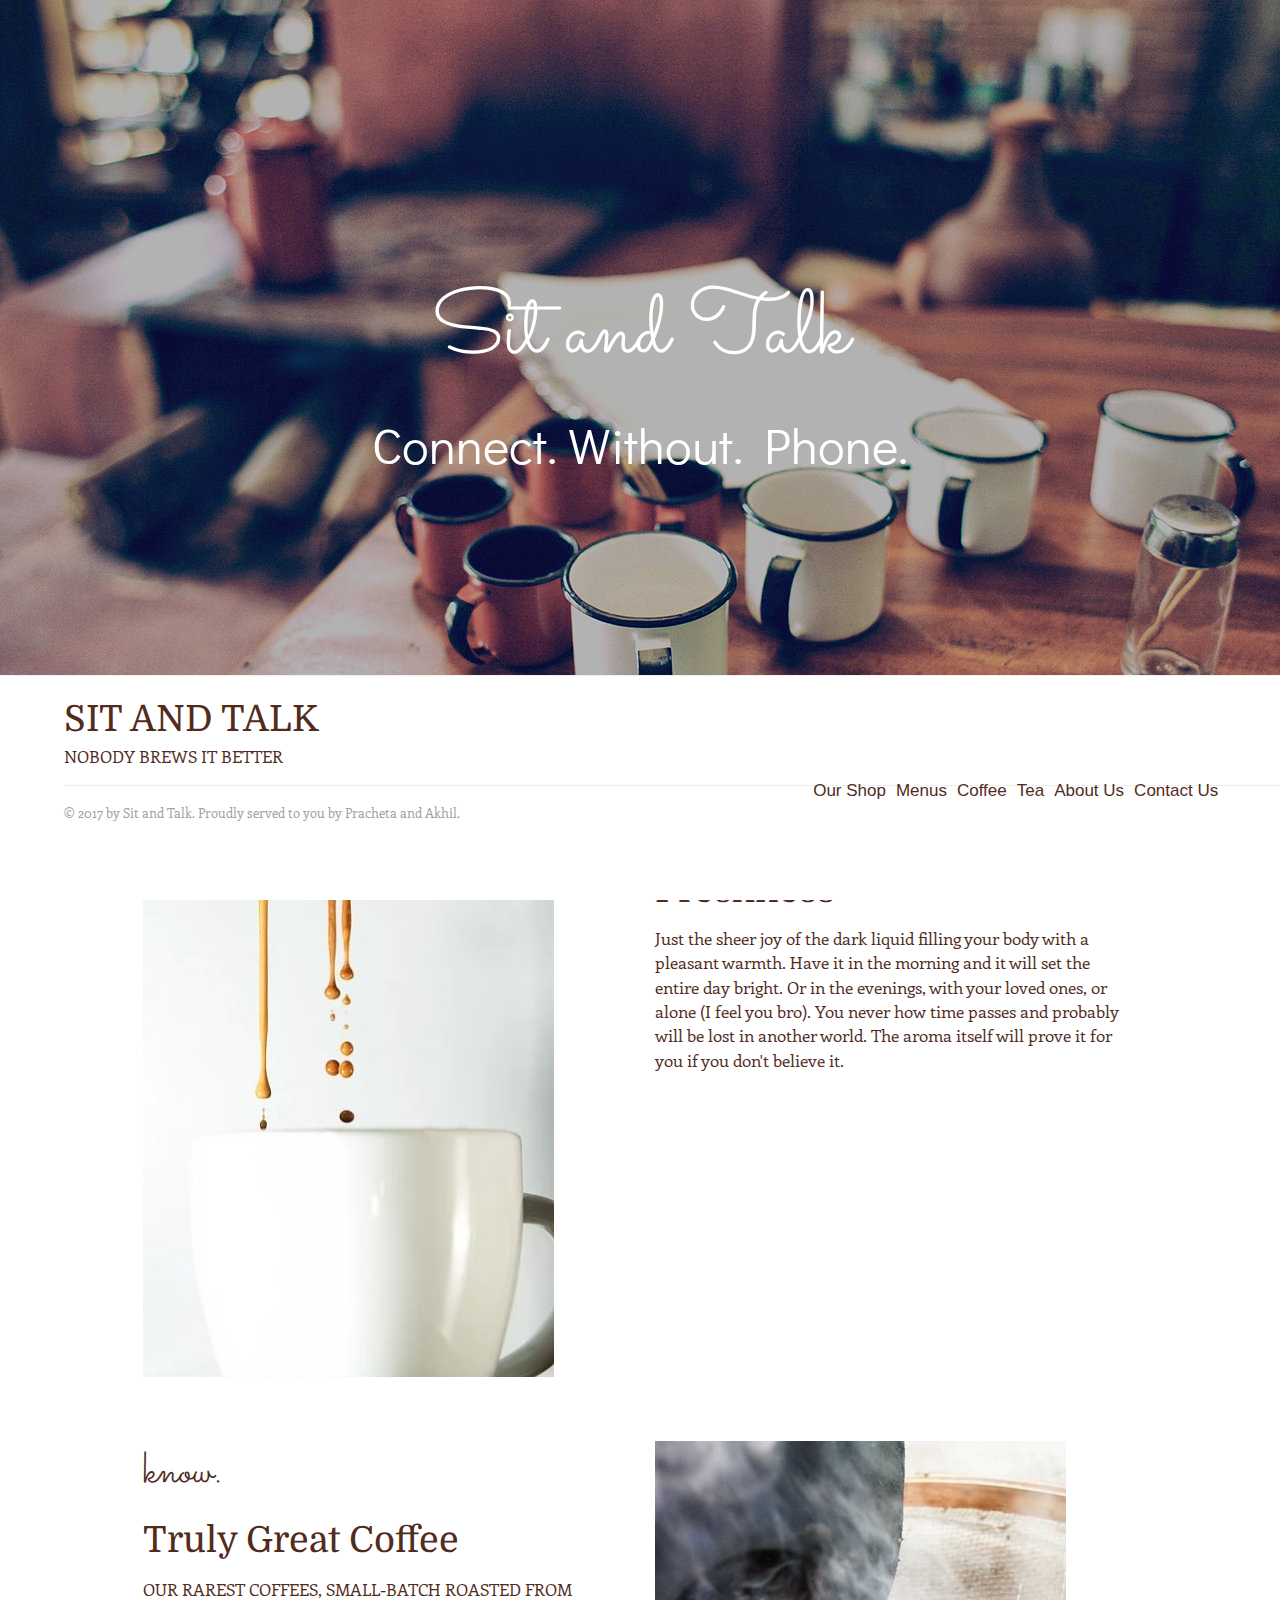
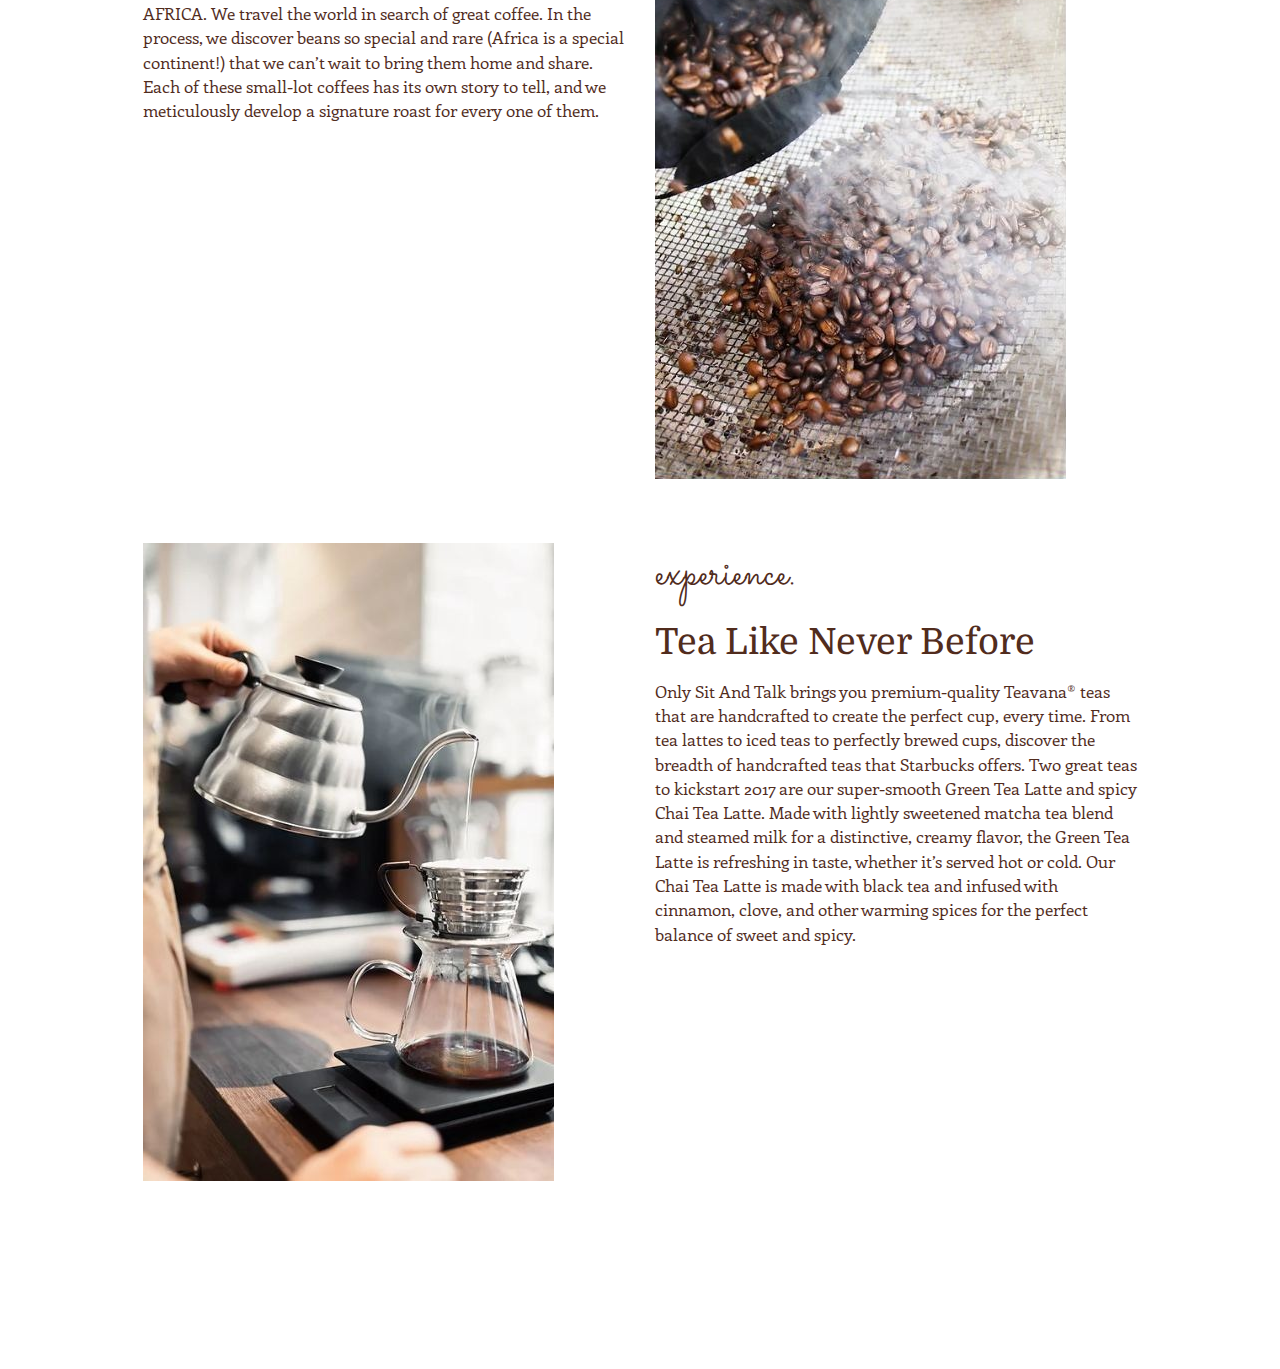
==== index.html @ 78168d47 "Update index.html" ====
<html>
	<head>
		<title>Sit and Talk.</title>
		<link rel="shortcut icon" href="favicon.ico">
		<link rel="stylesheet" href="css/style.css">
		<link rel="stylesheet" href="https://maxcdn.bootstrapcdn.com/bootstrap/3.3.7/css/bootstrap.min.css" integrity="sha384-BVYiiSIFeK1dGmJRAkycuHAHRg32OmUcww7on3RYdg4Va+PmSTsz/K68vbdEjh4u" crossorigin="anonymous">
		<link href="https://fonts.googleapis.com/css?family=Sacramento|Didact+Gothic|Domine|Enriqueta" rel="stylesheet">
		<script src="https://ajax.googleapis.com/ajax/libs/jquery/3.1.1/jquery.min.js"></script>
		<script src="https://maxcdn.bootstrapcdn.com/bootstrap/3.3.7/js/bootstrap.min.js" integrity="sha384-Tc5IQib027qvyjSMfHjOMaLkfuWVxZxUPnCJA7l2mCWNIpG9mGCD8wGNIcPD7Txa" crossorigin="anonymous"></script>
		<script src="js/jssor.slider.mini.js"></script>
		<script>
		    jQuery(document).ready(function ($) {
		    	var _SlideshowTransitions = [
		        				{ $Duration: 2000, $Opacity: 2 }
		        				];
		        var options = { $DragOrientation: 0,
		        				$PauseOnHover: 0,
		        				$AutoPlay: true,
		        				$SlideshowOptions: {
		                			$Class: $JssorSlideshowRunner$,
		                			$Transitions: _SlideshowTransitions,
		                			$TransitionsOrder: 1,
		                			$ShowLink: true
		                			}
		            		};
		        var jssor_slider1 = new $JssorSlider$('slider_container', options);
		    });
		</script>
	</head>
	<body>
		<div class="container-fluid">
			<div class="row">
				<div class="main">
					<div class="title">
						<p class="page-title">Sit and Talk</p>
						<p class="page-desc">Connect. Without. Phone.</p>
					</div>
				  	<div id="slider_container" style="position: relative; width: 1349px; height: 758px ; top: 0px; left: 0px;">
	    				<div u="slides" id="slide" style="position: absolute; overflow: hidden; width: 1349px; height: 758px; left: 0px; top: 0px;">
					        <div><img u="image" src="images/im1.jpg" /></div>
					        <div><img u="image" src="images/im2.jpg" /></div>
					        <div><img u="image" src="images/im3.jpg" /></div>			
				        </div>
					</div>
				</div>
			</div>
			<div class="row">
				<div class="sub">
					<div class="col-md-6">
						<img src="images/im4.jpg" />
					</div>
					<div class="col-md-6">
						<p class="cont-title">breathe.</p>
						<p class="heading">The Tantalizing Aroma Of Freshness</p>
						<p class="content">Just the sheer joy of the dark liquid filling your body with a pleasant warmth. Have it in the morning and it will set the entire day bright. Or in the evenings, with your loved ones, or alone (I feel you bro). You never how time passes and probably will be lost in another world. The aroma itself will prove it for you if you don't believe it.</p>
					</div>
				</div>
			</div>
			<div class="row">
				<div class="sub">
					<div class="col-md-6">
						<p class="cont-title">know.</p>
						<p class="heading">Truly Great Coffee</p>
						<p class="content">OUR RAREST COFFEES, SMALL-BATCH ROASTED FROM AFRICA. We travel the world in search of great coffee. In the process, we discover beans so special and rare (Africa is a special continent!) that we can’t wait to bring them home and share. Each of these small-lot coffees has its own story to tell, and we meticulously develop a signature roast for every one of them.</p>
					</div>
					<div class="col-md-6">
						<img src="images/im5.jpg" />
					</div>
				</div>
			</div>
			<div class="row last">
				<div class="sub">
					<div class="col-md-6">
						<img src="images/im6.jpg" />
					</div>
					<div class="col-md-6">
						<p class="cont-title">experience.</p>
						<p class="heading">Tea Like Never Before</p>
						<p class="content">Only Sit And Talk brings you premium-quality Teavana® teas that are handcrafted to create the perfect cup, every time. From tea lattes to iced teas to perfectly brewed cups, discover the breadth of handcrafted teas that Starbucks offers.
						Two great teas to kickstart 2017 are our super-smooth Green Tea Latte and spicy Chai Tea Latte. Made with lightly sweetened matcha tea blend and steamed milk for a distinctive, creamy flavor, the Green Tea Latte is refreshing in taste, whether it’s served hot or cold. Our Chai Tea Latte is made with black tea and infused with cinnamon, clove, and other warming spices for the perfect balance of sweet and spicy.
						</p>
					</div>
				</div>
			</div>
			<div class="row">
				<div class="footer">
					<div class="navbar">
						<ul>
							<li><a href="shop.html">Our Shop</a></li>
							<li><a href="menu.html">Menus</a></li>
							<li><a href="coffee.html">Coffee</a></li>
							<li><a href="tea.html">Tea</a></li>
							<li><a href="about.html">About Us</a></li>
							<li><a href="contact.html">Contact Us</a></li>
						</ul>
					</div>
					<p style="font-family: 'Domine', serif; font-size: 36; color: #512C1D;">SIT AND TALK</p>
					<p style="font-family: 'Enriqueta', serif; font-size: 17; color: #512C1D;">NOBODY BREWS IT BETTER</p>
					<hr />
					<p style="font-family: 'Enriqueta', serif; font-size: 13; color: #a0a0a0;">© 2017 by Sit and Talk. Proudly served to you by Pracheta and Akhil.</p>
				</div>
			</div>
		</div>
	</body>
</html>
---- css/style.css ----
body {
	overflow-x: hidden;
}

.footer {
	background-color: white;
	border-top: 1px #f0f0f0 solid;
	position: fixed;
	width: 100%;
	height: 25%;
	padding: 2% 0 0 5%;
	bottom: 0;
	z-index: 1;
	line-height: 1;
}

div.footer a {
	color: inherit;
	text-decoration: none;
}

.main {
	width: 100%;
	height: 75%;
	text-align: center;
	overflow: hidden;
}

.title {
	position: absolute;
	width: inherit;
	top: 30%;
	color: white;
	z-index: 1;
}

.navbar {
	position: absolute;
	float: right;
	top: 40%;
	right: 5%;
}

.navbar ul {
	list-style-type: none;
    font-size: 17;
}

.navbar ul li {
    float: left;
    padding-left: 10;
}

.navbar ul li a {
    display: block;    
    color: #512C1D;
}

.sub {
	color: #512C1D;	
	padding: 5% 10% 0 10%;
}

.last {
	padding-bottom: 15%;
}

#tab1,#tab2,#tab3 {
	display:none;
}

.page-title {
	font-family: 'Sacramento', cursive;
	font-size: 90;
}

.page-desc{
	font-family: 'Didact Gothic', sans-serif;
	font-size: 50;
}

.cont-title {
	font-family: 'Sacramento', cursive;
	font-size: 45;
}

.heading {
	font-family: 'Domine', serif;
	font-size: 36;
}

.content {
	font-family: 'Enriqueta', serif;
	font-size: 17;
}

.cat a {
	color: black;
}

.cat a:hover {
	text-decoration: none;
	color: black;
}

#cat0 {
	background-color: #f4a460;
}
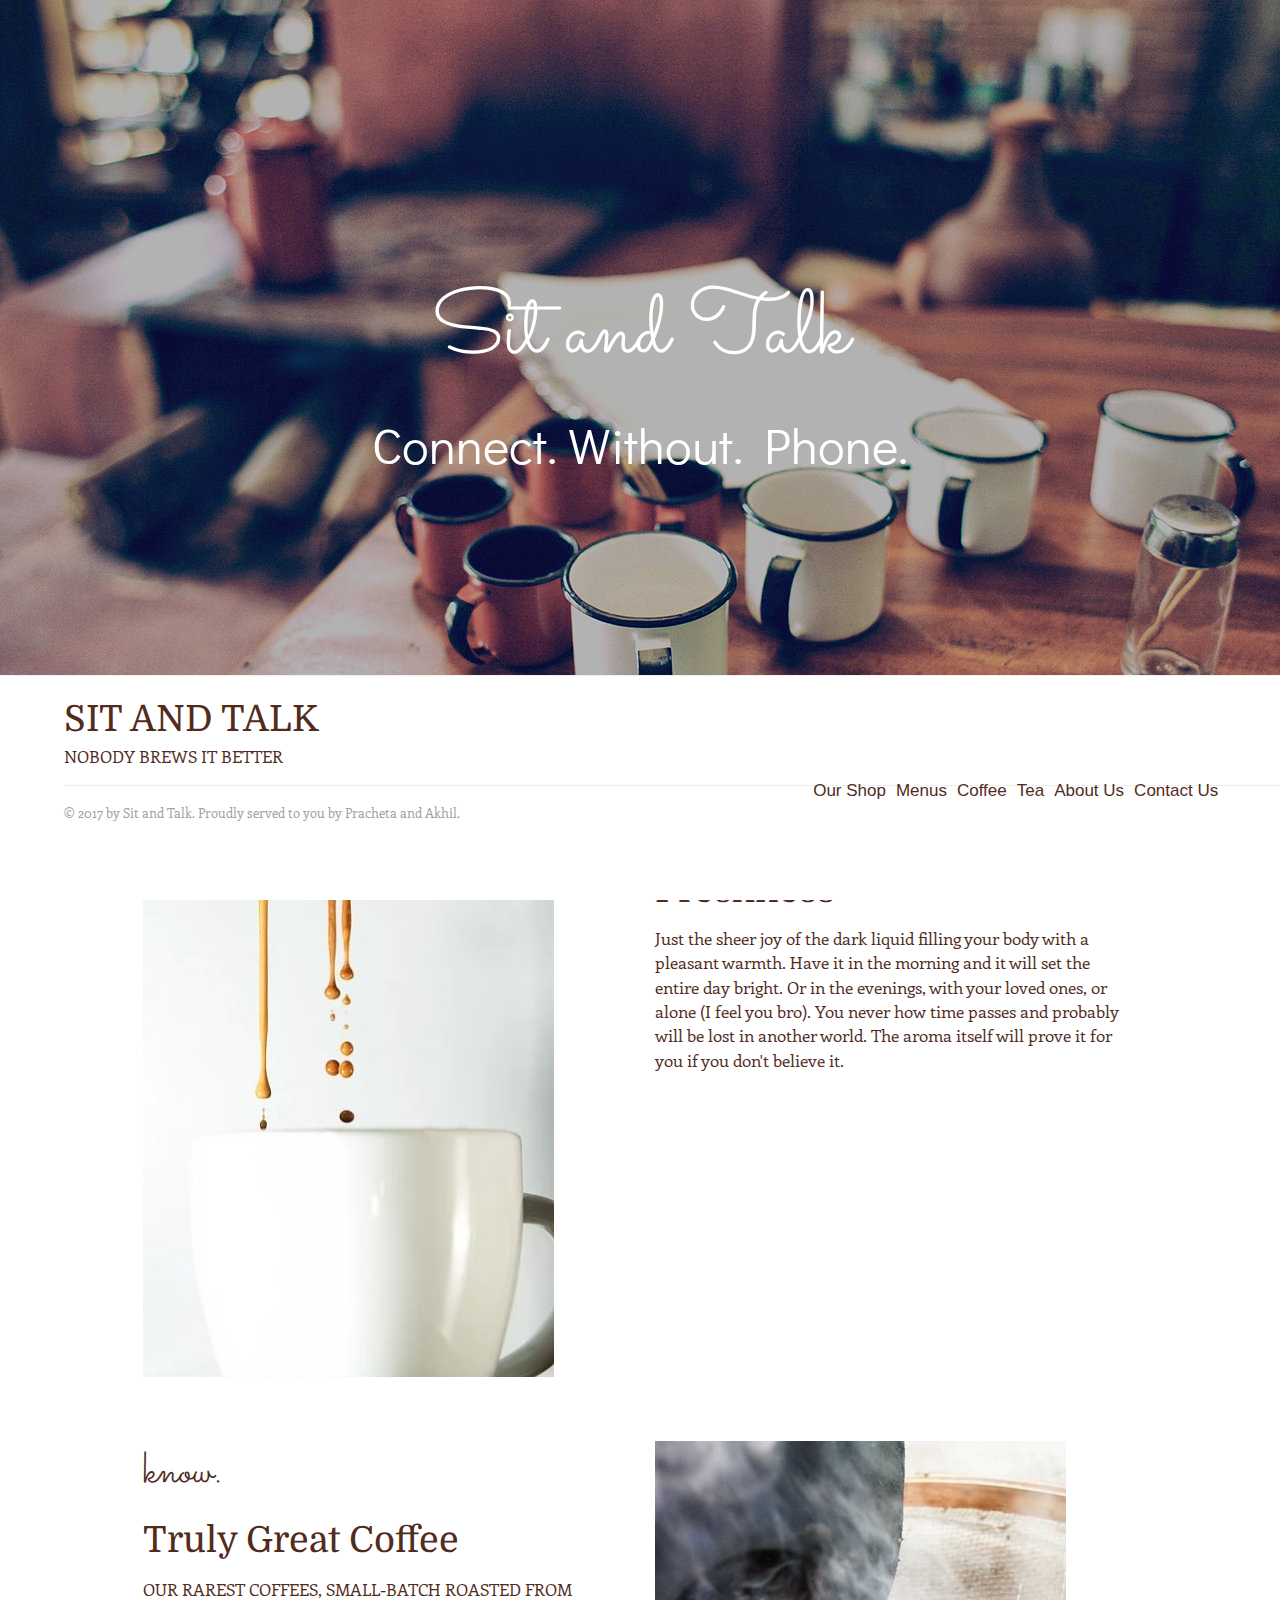
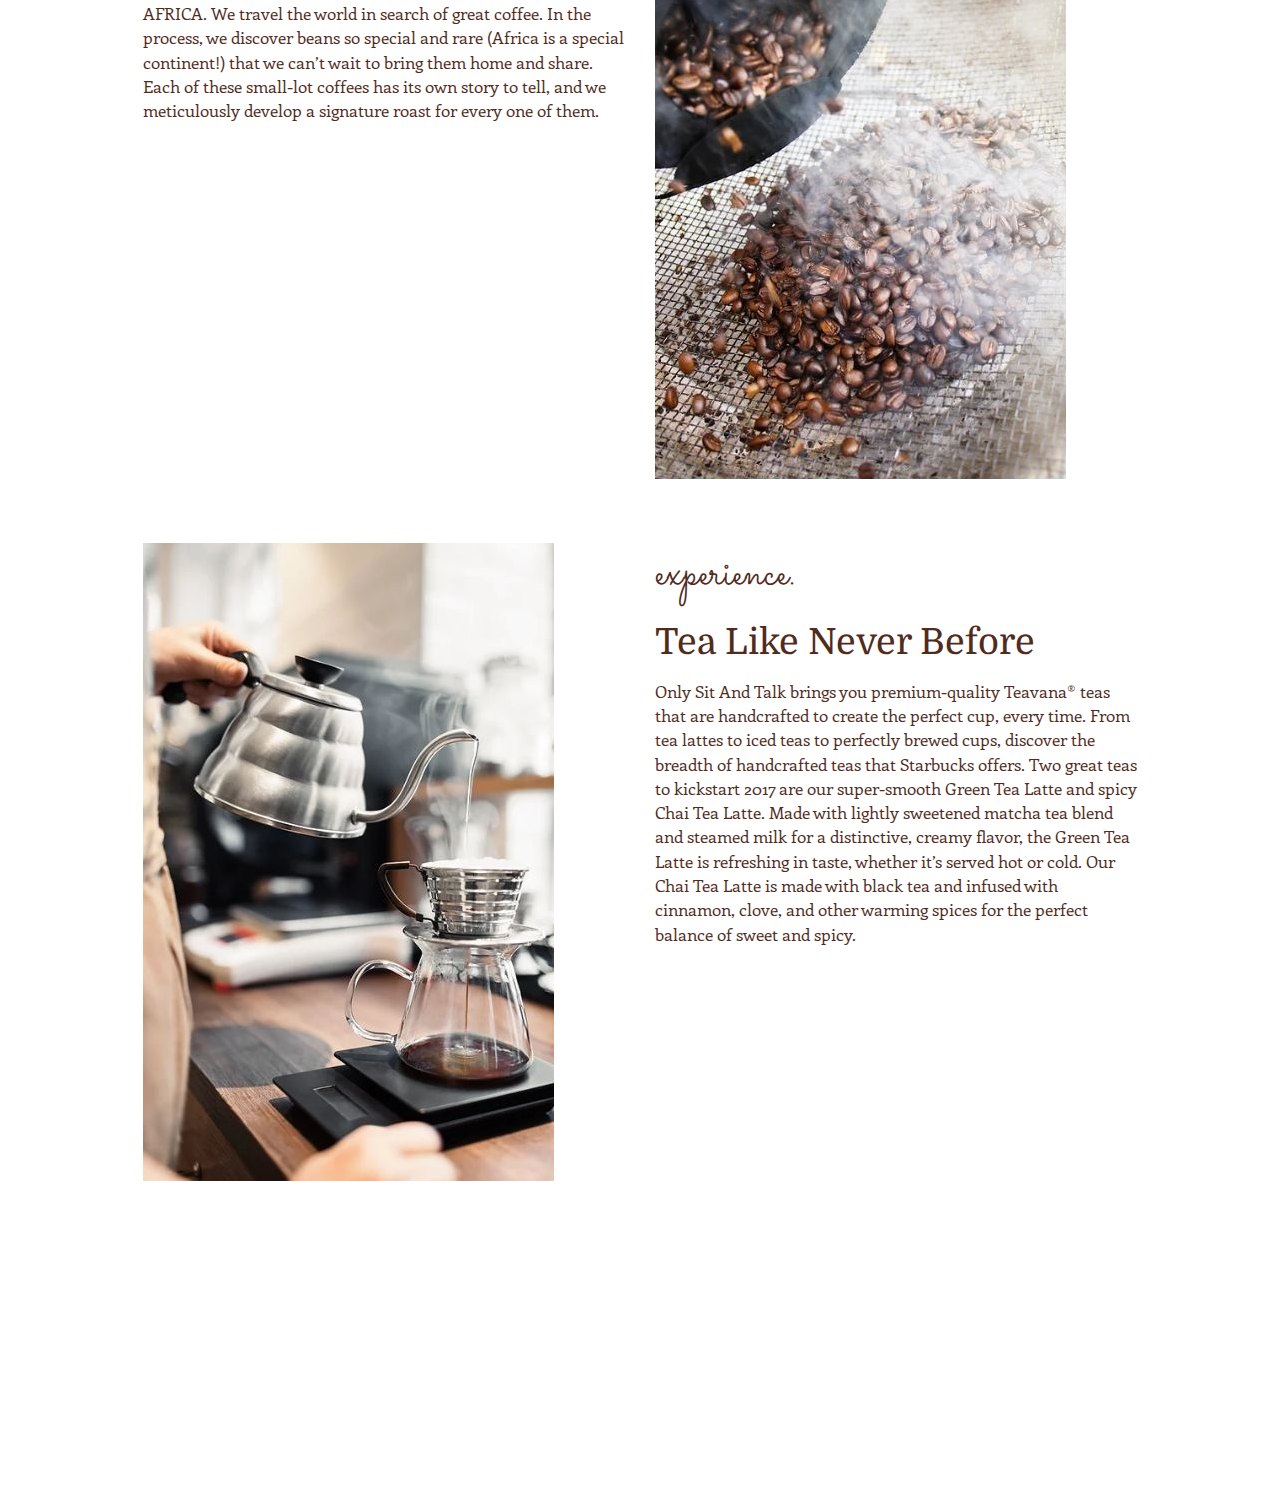
==== commit 46213bb8: "Update index.html" ====
--- a/index.html
+++ b/index.html
@@ -8,6 +8,16 @@
 		<script src="https://ajax.googleapis.com/ajax/libs/jquery/3.1.1/jquery.min.js"></script>
 		<script src="https://maxcdn.bootstrapcdn.com/bootstrap/3.3.7/js/bootstrap.min.js" integrity="sha384-Tc5IQib027qvyjSMfHjOMaLkfuWVxZxUPnCJA7l2mCWNIpG9mGCD8wGNIcPD7Txa" crossorigin="anonymous"></script>
 		<script src="js/jssor.slider.mini.js"></script>
+		<script>
+  (function(i,s,o,g,r,a,m){i['GoogleAnalyticsObject']=r;i[r]=i[r]||function(){
+  (i[r].q=i[r].q||[]).push(arguments)},i[r].l=1*new Date();a=s.createElement(o),
+  m=s.getElementsByTagName(o)[0];a.async=1;a.src=g;m.parentNode.insertBefore(a,m)
+  })(window,document,'script','https://www.google-analytics.com/analytics.js','ga');
+
+  ga('create', 'UA-91360459-1', 'auto');
+  ga('send', 'pageview');
+
+</script>
 		<script>
 		    jQuery(document).ready(function ($) {
 		    	var _SlideshowTransitions = [
--- a/css/style.css
+++ b/css/style.css
@@ -62,7 +62,7 @@
 }
 
 .last {
-	padding-bottom: 15%;
+	padding-bottom: 25%;
 }
 
 #tab1,#tab2,#tab3 {
